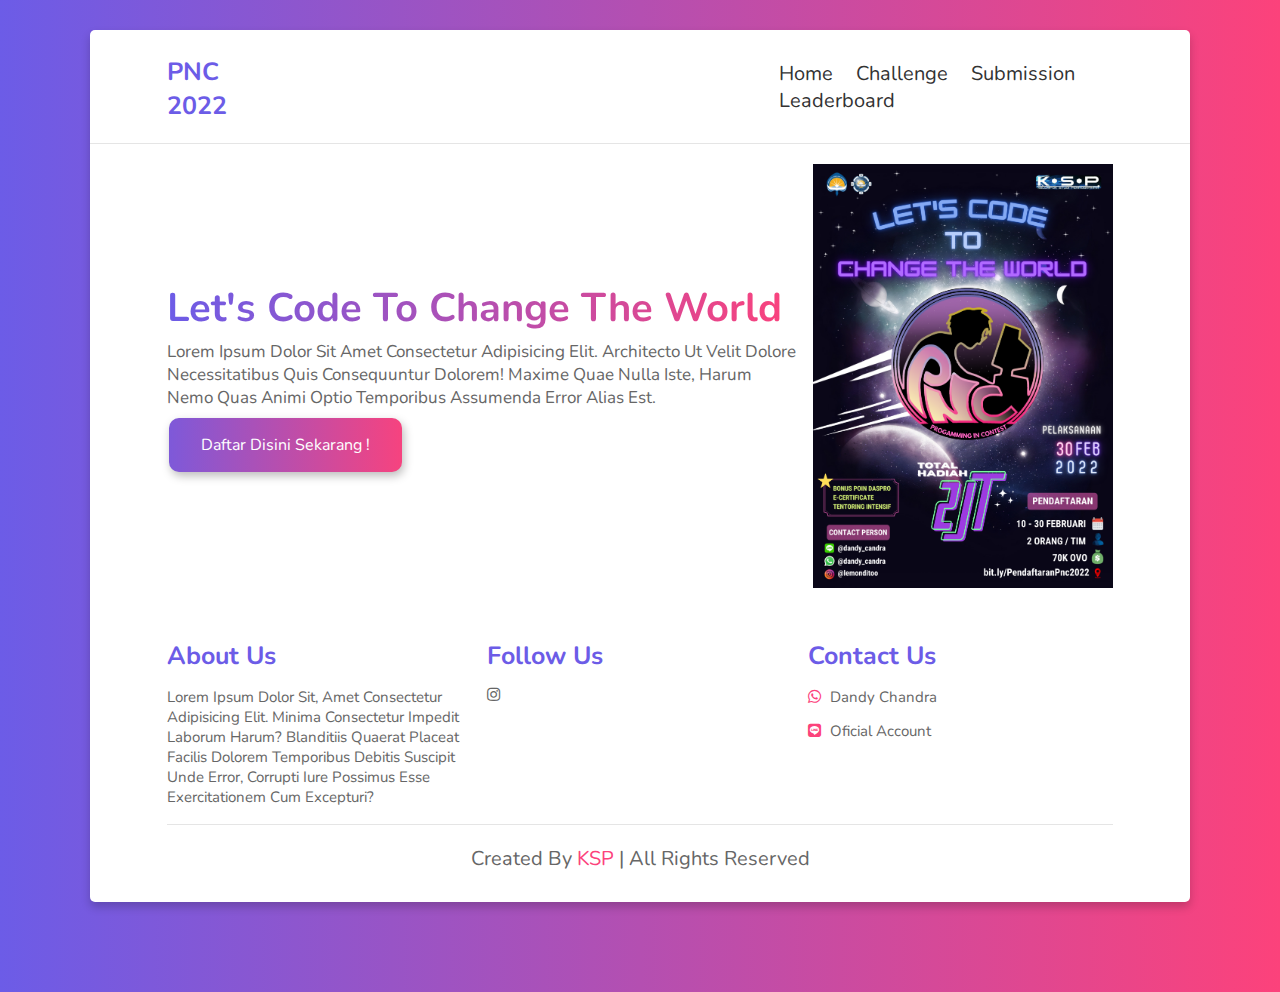
==== index.html @ 2baece56 "Add files via upload" ====
<!DOCTYPE html>
<html lang="en">
<head>
    <meta charset="UTF-8">
    <meta http-equiv="X-UA-Compatible" content="IE=edge">
    <meta name="viewport" content="width=device-width, initial-scale=1.0">
    <title>Home</title>

    <link rel="stylesheet" href="https://cdnjs.cloudflare.com/ajax/libs/font-awesome/5.15.4/css/all.min.css">

    <!-- custom css link -->
    <link rel="stylesheet" href="css/style.css">

</head>
<body>
    
    <div class="container">
        <header>            
            <style>
            </style>
            <img  src="images/LOGOPNC1.png" alt="" class="img">
            <a href="index.html"  class="logo">  PNC 2022 </a>
    
            <div id="menu" class="fas fa-bars"></div>

            <nav class="navbar">
                <a href="index.html">Home</a>
                <a href="download.html">Challenge</a>
                <a href="upload.html">Submission</a>
                <a href="winner.html">Leaderboard</a>
            </nav>

       </header> 

    <section class="home">

        <div class="content">
            <h3>Let's Code To Change The World</h3>
            <p>Lorem ipsum dolor sit amet consectetur adipisicing elit. Architecto ut velit dolore necessitatibus quis consequuntur dolorem! Maxime quae nulla iste, harum nemo quas animi optio temporibus assumenda error alias est.</p>
            <style>
                .button {
                  /* background-color:  #8f11e4;  */
                  background-image: linear-gradient(to right,#7E59D9, #F6437F);
                  background-color: #f4511e;
                    border: none;
                    color: white;
                    padding: 16px 32px;
                    text-align: center;
                    font-size: 16px;
                    margin: 4px 2px;
                    opacity: 1;
                    transition: 0.3s;
                    display: inline-block;
                    text-decoration: none;
                    cursor: pointer;
                    box-shadow: 2px 4px 10px #bdbcbc;
                }
     
                .button4 {
                    border-radius: 10px;
                }
                .button4:hover{
                    opacity: 0.8;
                }
                
                </style>
                <div>
                <button class="button button4">Daftar Disini Sekarang !</button> 
            </div>
        </div>

        <div class="image">
            <a href="images/poster pnc fix.png"><img alt="thumb" src="images/poster pnc fix.png"></a>
        </div>
    </section>


<!-- Footer section  -->
<section class="footer">

    <div class="box-container">

        <div class="box">
            <h3>about us</h3>
            <p>Lorem ipsum dolor sit, amet consectetur adipisicing elit. Minima consectetur impedit laborum harum? Blanditiis quaerat placeat facilis dolorem temporibus debitis suscipit unde error, corrupti iure possimus esse exercitationem cum excepturi?</p>
        </div>

        <div class="box">
            <h3>follow us</h3>
            <a href="https://instagram.com/kspuajy?utm_medium=copy_link" target="_blank" class="fab fa-instagram"></a>
        </div>

        <div class="box">
            <h3>contact us</h3>
            <p> <i class="fab fa-whatsapp"></i> Dandy Chandra</p>
            <p> <i class="fab fa-line"></i> Oficial Account</p>
        </div>

    </div>

    <div class="credit"> created by <span> KSP </span> | all rights reserved</div>

</section>


    </div>















    <!-- custom js link  -->
    <script src="js/script.js"></script>
    
</body>
</html>
---- css/style.css ----
@import url('https://fonts.googleapis.com/css2?family=Nunito:ital,wght@0,200;0,300;0,400;0,600;1,700&display=swap');

:root{
    --violet:#6c5ce7;
    --pink:#FC427B;
    --gradient:linear-gradient(90deg, var(--violet), var(--pink));
}

*{
    font-family: 'Nunito', sans-serif;
    margin: 0; padding: 0;
    box-sizing: border-box;
    outline: none; border: none;
    text-decoration: none;
    text-transform: capitalize;
    transition: all .2s ease-out;
}

html{
    font-size: 62.5%;
    overflow-x: hidden;
}

html::-webkit-scrollbar{
    width: 1rem;
}

html::-webkit-scrollbar-track{
    background: #333;
}

html::-webkit-scrollbar-thumb{
    background: #fff;
    border-radius: 5rem;
}

body{
    background: var(--gradient);
    padding: 3rem 7%;
    padding-bottom: 9rem;
}

section{
    padding: 2rem 7%;
}

.pemenang::before {
    content: '';
    position: absolute;
    width: 300px;
    height: 300px;
    background: linear-gradient(#ffc107,#e91e63);
    border-radius: 50%;
    transform: translate(-150px,-10px);
}

.pemenang::after {
    content: '';
    position: absolute;
    width: 250px;
    height: 250px;
    background: linear-gradient(#2196f3,#31ff38);
    border-radius: 50%;
    transform: translate(950px,-200px);
}


.container{
    background: #fff;
    border-radius: .5rem;
    box-shadow: 0 .5rem 1rem rgba(0,0,0,.2);
}

header{
    display: flex;
    align-items: center;
    justify-content: space-between;
    width: 100%;
    padding: 2rem 7%;
    border-bottom: .1rem solid rgba(0,0,0,.1);
    position: relative;
    z-index: 100;
}

header .logo{
    font-size: 2.5rem;
    margin-right: 500px;
    margin-top: 5px;
    color:var(--violet);
    font-weight: bold;
}

header .navbar a{
    margin-left: 2rem;
    font-size: 2rem;
    color: #333;
}

header .navbar a:hover{
    color:var(--pink);
}

#menu{
    font-size: 2.5rem;
    padding: .5rem 1rem;
    border-radius: .3rem;
    border: .1rem solid rgba(0,0,0,.2);
    cursor: pointer;
    display: none;
}

@media (max-width:991px){

    html{
        font-size: 55%;
    }

    body{
        padding: 1.5rem;
    }

    header{
        padding: 2rem;
    }

    section{
        padding: 2rem;
    }
}

@media (max-width:768px){
    
    #menu{
        display: initial;
    }

    header .navbar{
        position: absolute;
        top: 100%; left: 0; right: 0;
        background: #fff;
        border-top: .1rem solid rgba(0,0,0,.2);
        border-bottom: .1rem solid rgba(0,0,0,.2);
        clip-path: polygon(0 0, 100% 0, 100% 0, 0 0);
    }
    
    header .navbar.active{
        clip-path: polygon(0 0, 100% 0, 100% 100%, 0 100%);
    }

    header .navbar a{
        font-size: 2.5rem;
        display: block;
        margin: 2rem 0;
        text-align: center;
    }
}

.footer .box-container{
    display: flex;
    flex-wrap: wrap;
    gap: 1.5rem;
}

.footer .box-container .box{
    flex: 1 1 20rem;
}

.footer .box-container .box h3{
    font-size: 2.5rem;
    color: var(--violet);
    padding: .7rem 0;
}

.footer .box-container .box p{
    font-size: 1.5rem;
    color: #666;
    padding: .7rem 0;
}

.footer .box-container .box a{
    display: block;
    font-size: 1.5rem;
    color: #666;
    padding: .7rem 0;
}

.footer .box-container .box a:hover{
    color: var(--pink);
}

/* bagian icon contact US*/
.footer .box-container .box p i{
    padding-right: .5rem;
    color: var(--pink);
}

.footer .credit{
    font-size: 2rem;
    margin-top: 1rem;
    padding: 1rem;
    padding-top: 2rem;
    text-align: center;
    border-top: .1rem solid rgba(0,0,0,.1);
    color: #666;
}

.footer .credit span{
    color: var(--pink);
}

@media (max-width:991px){

    html{
        font-size: 50%;
    }
}

.home{
    display: flex;
    flex-wrap: wrap;
    gap: 1.5rem;
    align-items: center;
}

.home .content{
    flex: 1 1 40rem;
}

.home .image img{
    width: 30rem;
}

.home .image:hover img{
    transform: translate(0, -10px) scale(1.05);
}


.home .content h3{
    color: transparent;
    background: var(--gradient);
    -webkit-background-clip: text;
    background-clip: text;
    font-size: 4rem;
}

.home .content p{
    padding: .5rem 0;
    font-size: 1.7rem;
    color: #666;
}


.download{
    position: relative;
    z-index: 10;
    display: flex;
    justify-content: center;
    align-items: center;
    flex-wrap: wrap;
}

.download .card{
    position: relative;
    width: 300px;
    height: 450px;
    margin: 20px 40px;
    display: flex;
    justify-content: center;
    align-items: center;
    flex-direction: column;
    background: rgba(82, 80, 80, 0.1);
    box-shadow: 0 15px 25px rgba(182, 177, 177, 0.7);
    backdrop-filter: blur(15px);
}

.download .card .imgBx{
    position: relative; 
    display: flex;
    justify-content: center;
    align-items: center;
    flex-direction: column; 
    padding: 20px;
    transition: 0.5s ease-in-out;
}

.download .card:hover .imgBx{
    transform: translateY(-50px);
}

.download .card .imgBx img{
    max-width: 100%;
    margin: 0 0 20px;
    transition: 0.5s ease-in-out;
}

.download .card:hover .imgBx img{
    transform: translate(0, -10px) scale(1.1);
}

.download .card .imgBx h2{
    color: var(--violet);
    font-weight: 600;
    font-size: 20px;
}

.download .card .tempatDownload{
    position: absolute;
    bottom: 20px;
    display: flex;
    justify-content: center;
    align-items: center;
    flex-direction: column;
    transition: 0.5s ease-in-out;
    opacity: 0;
    visibility: hidden;
}

.download .card:hover .tempatDownload{
    opacity: 1;
    visibility: visible;
    transform: translateY(-40px);
}

.download .card .tempatDownload a{
    position: relative;
    top: 10px;
    display: inline-block;
    padding: 12px 30px;
    background: var(--violet);
    border-radius: 40px;
    font-weight: 600;
    letter-spacing: 1px;
    color: rgb(255, 255, 255);
    text-decoration: none;
    text-transform: uppercase;
}

/* leaderboard */

.kotak{
    position: relative;
    min-width: 350px;
    min-height: 450px;
    background: rgba(58, 58, 58, 0.1);
    box-shadow: 0 25px 45px rgba(0, 0, 0, 0.3);
    border: 1px solid rgba(41, 41, 41, 0.2);
    border-right: 1px solid rgba(0, 0, 0, 0.2);
    border-radius: 10px;
    z-index: 10;
    padding: 20px;
    backdrop-filter: blur(25px);
}

.kotak h3{
    color: var(--pink);
    font-size: 25px;
}

.kotak .list{
    position: relative;
    display: flex;
    padding: 10px;
    background: rgba(0, 0, 0, 0.2);
    border-radius: 10px;
    margin: 10px 0;
    cursor: pointer;
    transition: 0.5s;
    overflow: hidden;
}

.kotak .list:hover{
    background: #fff;
    box-shadow: -15px 30px 50px rgba(0, 0, 0, 0.5);
    transform: scale(1.1) translateX(20px) translateY(-15px);
    z-index: 1000;
}

.kotak .list .juara{
    position: relative;
    width: 60px;
    height: 60px;
    border-radius: 10px;
    overflow: hidden;
    margin-right: 10px;
}

.kotak .list .juara img{
    position: absolute;
    top: 0;
    left: 0;
    width: 100%;
    height: 100%;
    object-fit: cover;
}

.kotak .list .namaJuara{
    display: flex;
    flex-direction: column;
    justify-content: center;
    color: #fff;
}

.kotak .list .namaJuara .rank{
    position: absolute;
    right: -50px;
    color: var(--violet);
    transition: 0.5s;
    font-size: 2.5rem;
}

.kotak .list .namaJuara .rank small{
    font-weight: 500;
    opacity: 0.25;
}

.kotak .list:hover .namaJuara .rank{
    right: 20px;
}

.kotak .list .namaJuara h4{
    line-height: 1.2em;
    font-weight: 600;
    transition: 0.5s;
    font-size: 2.5rem;
}

.kotak .list .namaJuara p{
    line-height: 0.75em;
    transition: 0.5s;
    font-size: 1.6rem;
}

.kotak .list:hover .namaJuara h4,
.kotak .list:hover .namaJuara p{
    color: #333;
}
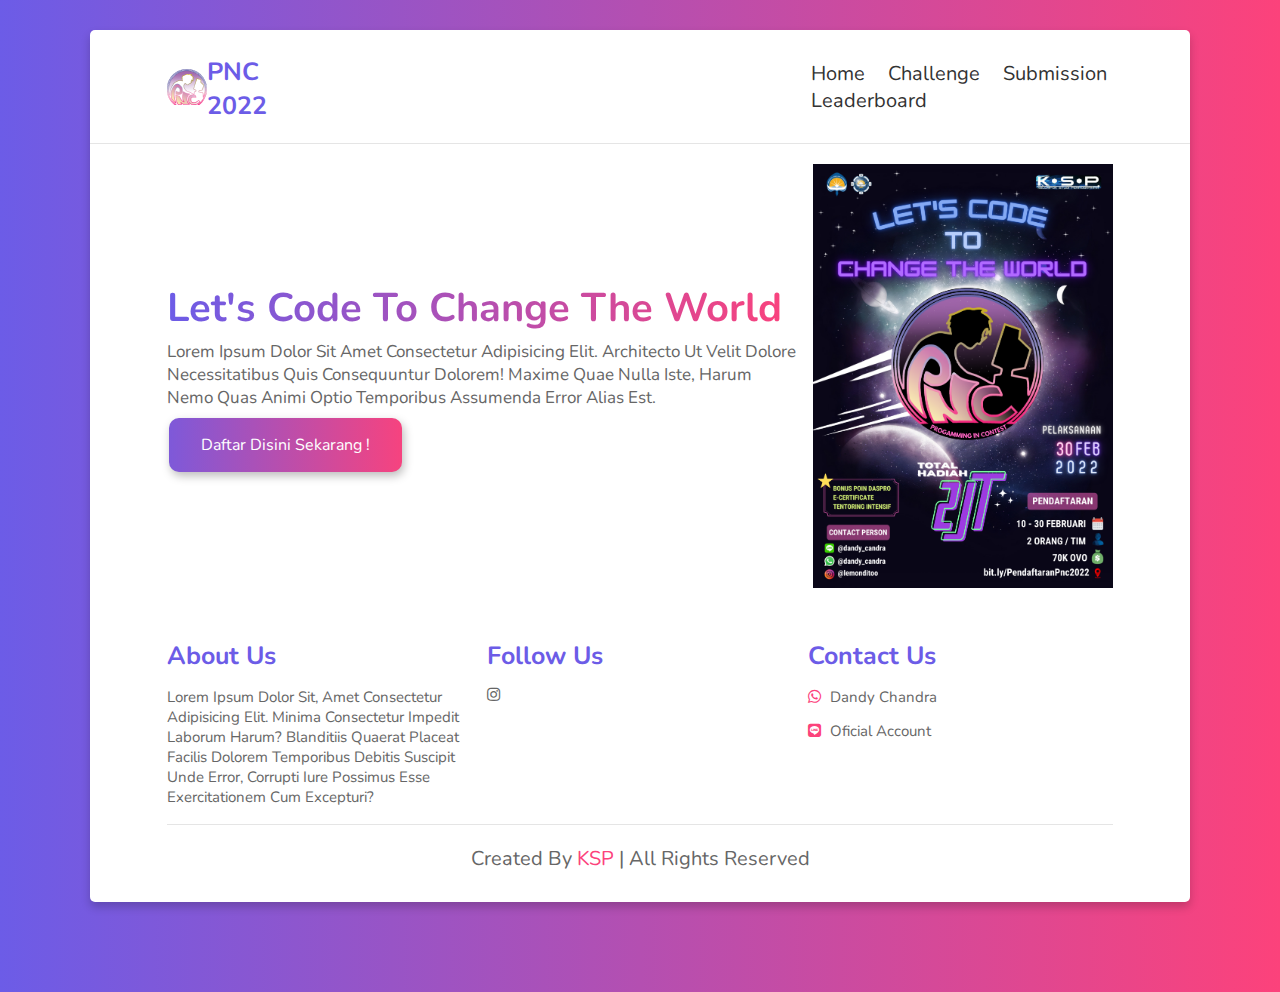
==== commit 787afe69: "Update index.html" ====
--- a/index.html
+++ b/index.html
@@ -18,7 +18,7 @@
         <header>            
             <style>
             </style>
-            <img  src="images/LOGOPNC1.png" alt="" class="img">
+            <img  src="images/logopnc1.png" alt="" class="img">
             <a href="index.html"  class="logo">  PNC 2022 </a>
     
             <div id="menu" class="fas fa-bars"></div>
@@ -123,4 +123,4 @@
     <script src="js/script.js"></script>
     
 </body>
-</html>+</html>
